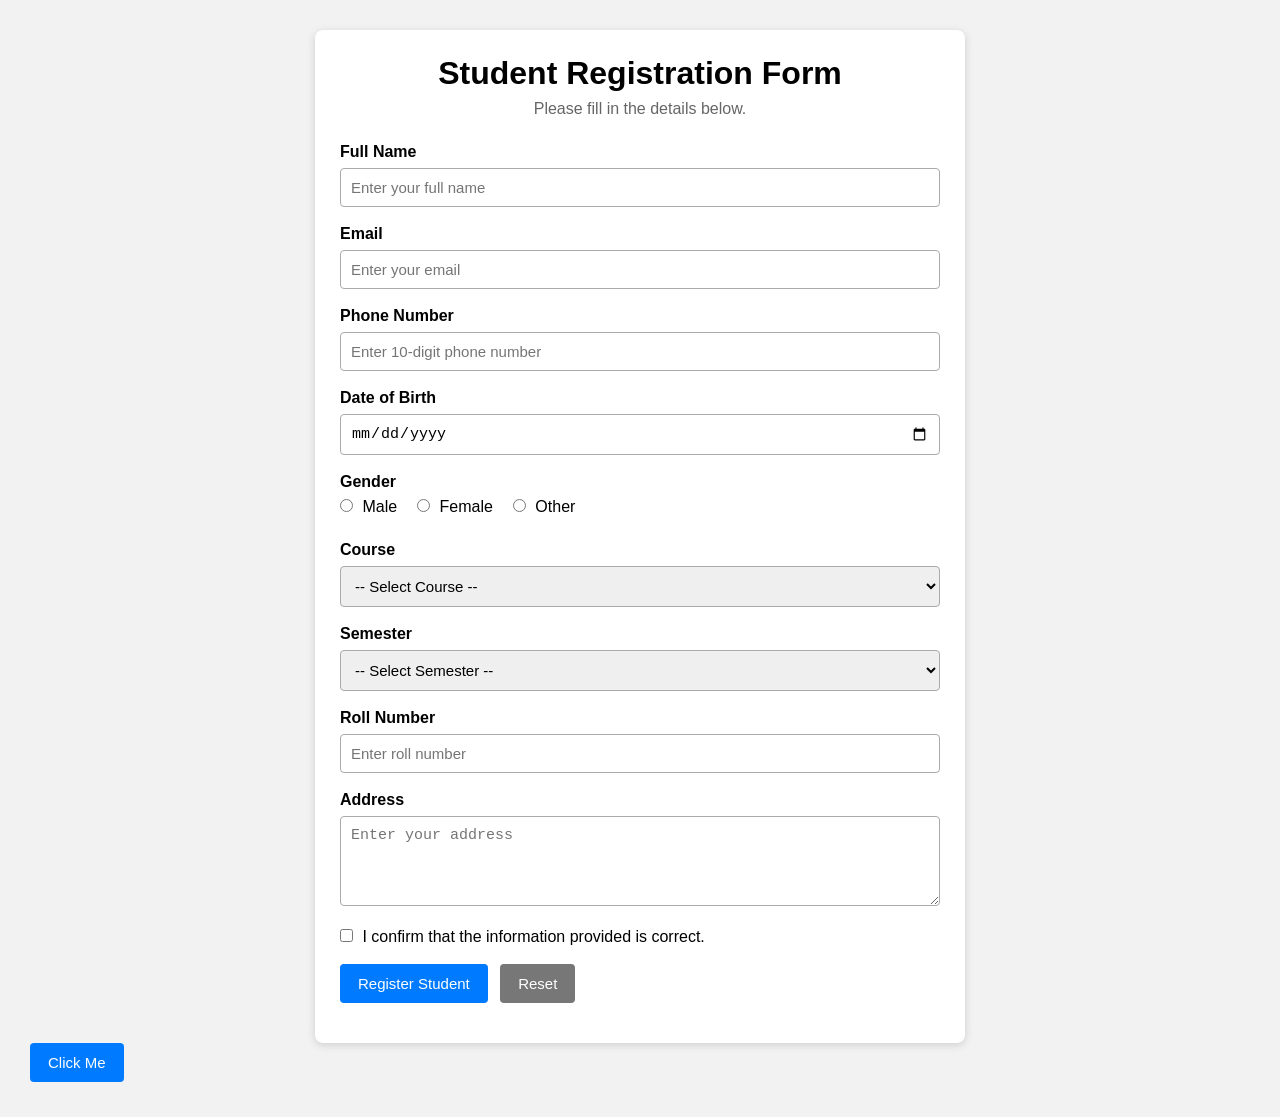
==== index.html @ 2dd8d8ce "Student Registration form" ====
<!DOCTYPE html>
<html lang="en">
<head>
    <meta charset="UTF-8">
    <meta name="viewport" content="width=device-width, initial-scale=1.0">
    <title>Student Registration Form</title>
    <link rel="stylesheet" href="style.css">
</head>
<body>

    <div class="container">
        <h1>Student Registration Form</h1>
        <p class="subtitle">Please fill in the details below.</p>

        <!-- <form id="registrationForm" action="register.php" method="POST"> -->
            <form id="registrationForm" action="register.php" method="POST">

            <div class="form-group">
                <label for="fullName">Full Name</label>
                <input type="text" id="fullName" name="full_name" placeholder="Enter your full name" required>
            </div>

            <div class="form-group">
                <label for="email">Email</label>
                <input type="email" id="email" name="email" placeholder="Enter your email" required>
            </div>

            <div class="form-group">
                <label for="phone">Phone Number</label>
                <input type="tel" id="phone" name="phone" placeholder="Enter 10-digit phone number" maxlength="10" required>
            </div>

            <div class="form-group">
                <label for="dob">Date of Birth</label>
                <input type="date" id="dob" name="dob" required>
            </div>

            <div class="form-group">
                <label>Gender</label>
                <div class="radio-group">
                    <label><input type="radio" name="gender" value="Male" required> Male</label>
                    <label><input type="radio" name="gender" value="Female"> Female</label>
                    <label><input type="radio" name="gender" value="Other"> Other</label>
                </div>
            </div>

            <div class="form-group">
                <label for="course">Course</label>
                <select id="course" name="course" required>
                    <option value="">-- Select Course --</option>
                    <option value="B.Tech CSE">B.Tech CSE</option>
                    <option value="B.Tech ECE">B.Tech ECE</option>
                    <option value="B.Tech ME">B.Tech Mechanical Engineering</option>
                    <option value="BCA">BCA</option>
                    <option value="MCA">MCA</option>
                    <option value="BBA">BBA</option>
                </select>
            </div>

            <div class="form-group">
                <label for="semester">Semester</label>
                <select id="semester" name="semester" required>
                    <option value="">-- Select Semester --</option>
                    <option value="1">1st Semester</option>
                    <option value="2">2nd Semester</option>
                    <option value="3">3rd Semester</option>
                    <option value="4">4th Semester</option>
                    <option value="5">5th Semester</option>
                    <option value="6">6th Semester</option>
                    <option value="7">7th Semester</option>
                    <option value="8">8th Semester</option>
                </select>
            </div>

            <div class="form-group">
                <label for="rollNumber">Roll Number</label>
                <input type="text" id="rollNumber" name="roll_number" placeholder="Enter roll number" required>
            </div>

            <div class="form-group">
                <label for="address">Address</label>
                <textarea id="address" name="address" rows="4" placeholder="Enter your address" required></textarea>
            </div>

            <div class="form-group checkbox-group">
                <label>
                    <input type="checkbox" id="terms" name="terms" required>
                    I confirm that the information provided is correct.
                </label>
            </div>

            <button type="submit">Register Student</button>
            <button type="reset" class="reset-btn">Reset</button>

            <p id="message"></p>
        </form>
    </div>

    <a href="http://localhost/student_registration_form/index.html">
        <button>Click Me</button>
    </a>
    <script src="javascript.js"></script>
</body>
</html>
---- style.css ----
* {
    box-sizing: border-box;
    margin: 0;
    padding: 0;
}

body {
    font-family: Arial, sans-serif;
    background-color: #f2f2f2;
    padding: 30px;
}

.container {
    max-width: 650px;
    margin: auto;
    background-color: white;
    padding: 25px;
    border-radius: 8px;
    box-shadow: 0 2px 8px rgba(0, 0, 0, 0.15);
}

h1 {
    text-align: center;
    margin-bottom: 8px;
}

.subtitle {
    text-align: center;
    color: #666;
    margin-bottom: 25px;
}

.form-group {
    margin-bottom: 18px;
}

label {
    display: block;
    margin-bottom: 7px;
    font-weight: bold;
}

input,
select,
textarea {
    width: 100%;
    padding: 10px;
    border: 1px solid #aaa;
    border-radius: 4px;
    font-size: 15px;
}

textarea {
    resize: vertical;
}

.radio-group {
    display: flex;
    gap: 20px;
}

.radio-group label,
.checkbox-group label {
    font-weight: normal;
}

.radio-group input,
.checkbox-group input {
    width: auto;
    margin-right: 5px;
}

button {
    padding: 11px 18px;
    border: none;
    border-radius: 4px;
    background-color: #007bff;
    color: white;
    cursor: pointer;
    font-size: 15px;
    margin-right: 8px;
}

button:hover {
    background-color: #0056b3;
}

.reset-btn {
    background-color: #777;
}

.reset-btn:hover {
    background-color: #555;
}

#message {
    margin-top: 15px;
    font-weight: bold;
}
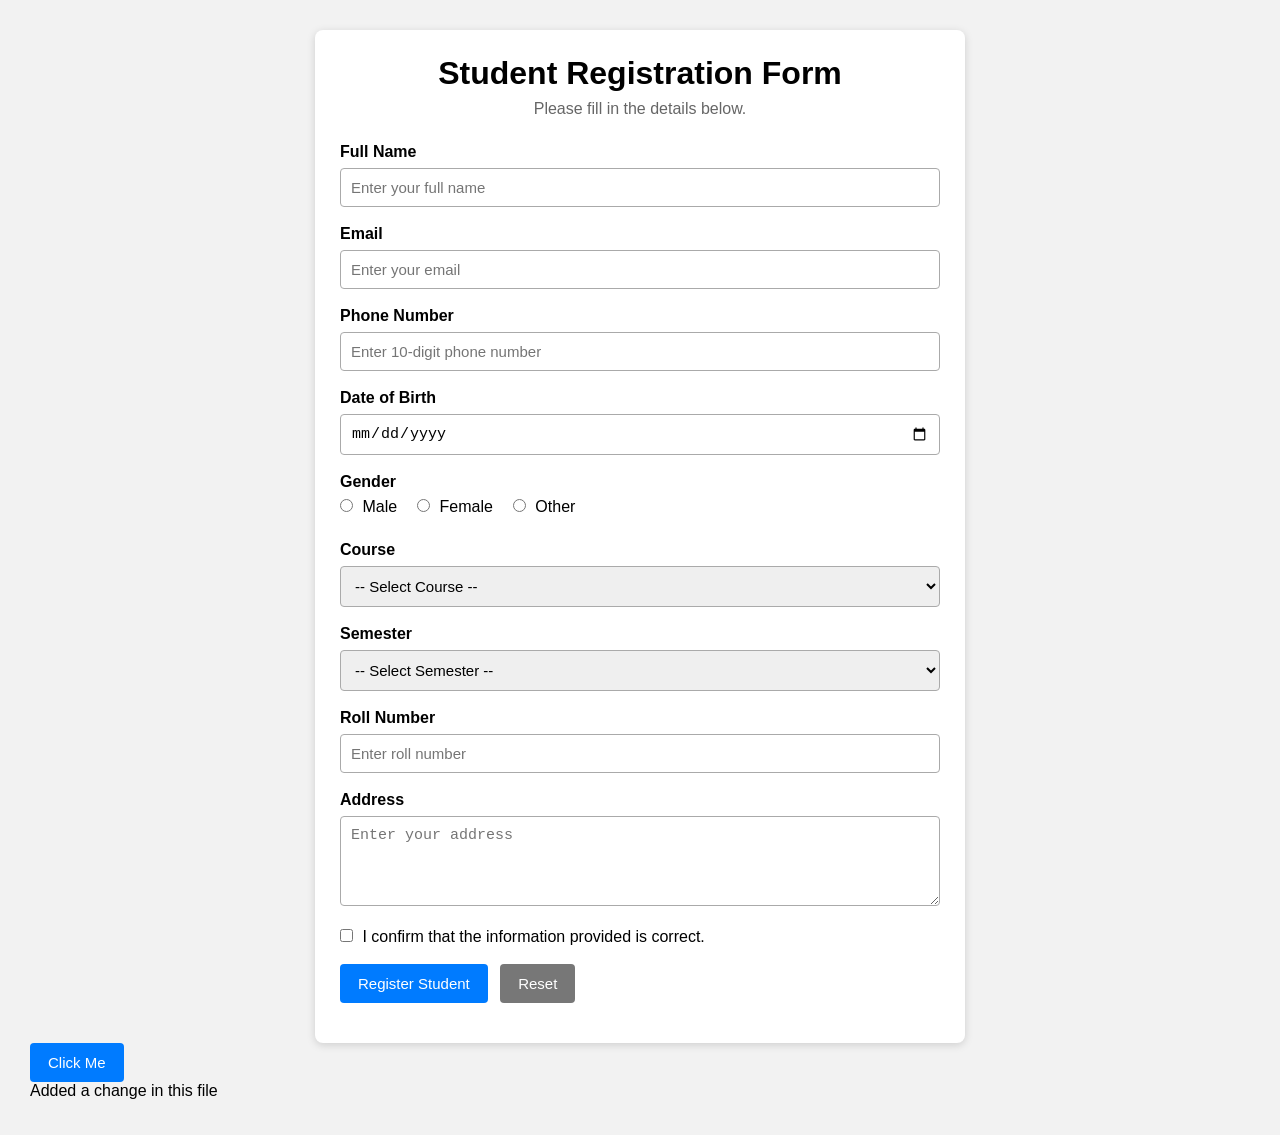
==== commit f35ec018: "Paragraph added" ====
--- a/index.html
+++ b/index.html
@@ -99,6 +99,8 @@
     <a href="http://localhost/student_registration_form/index.html">
         <button>Click Me</button>
     </a>
+
+    <p>Added a change in this file</p>
     <script src="javascript.js"></script>
 </body>
 </html>
